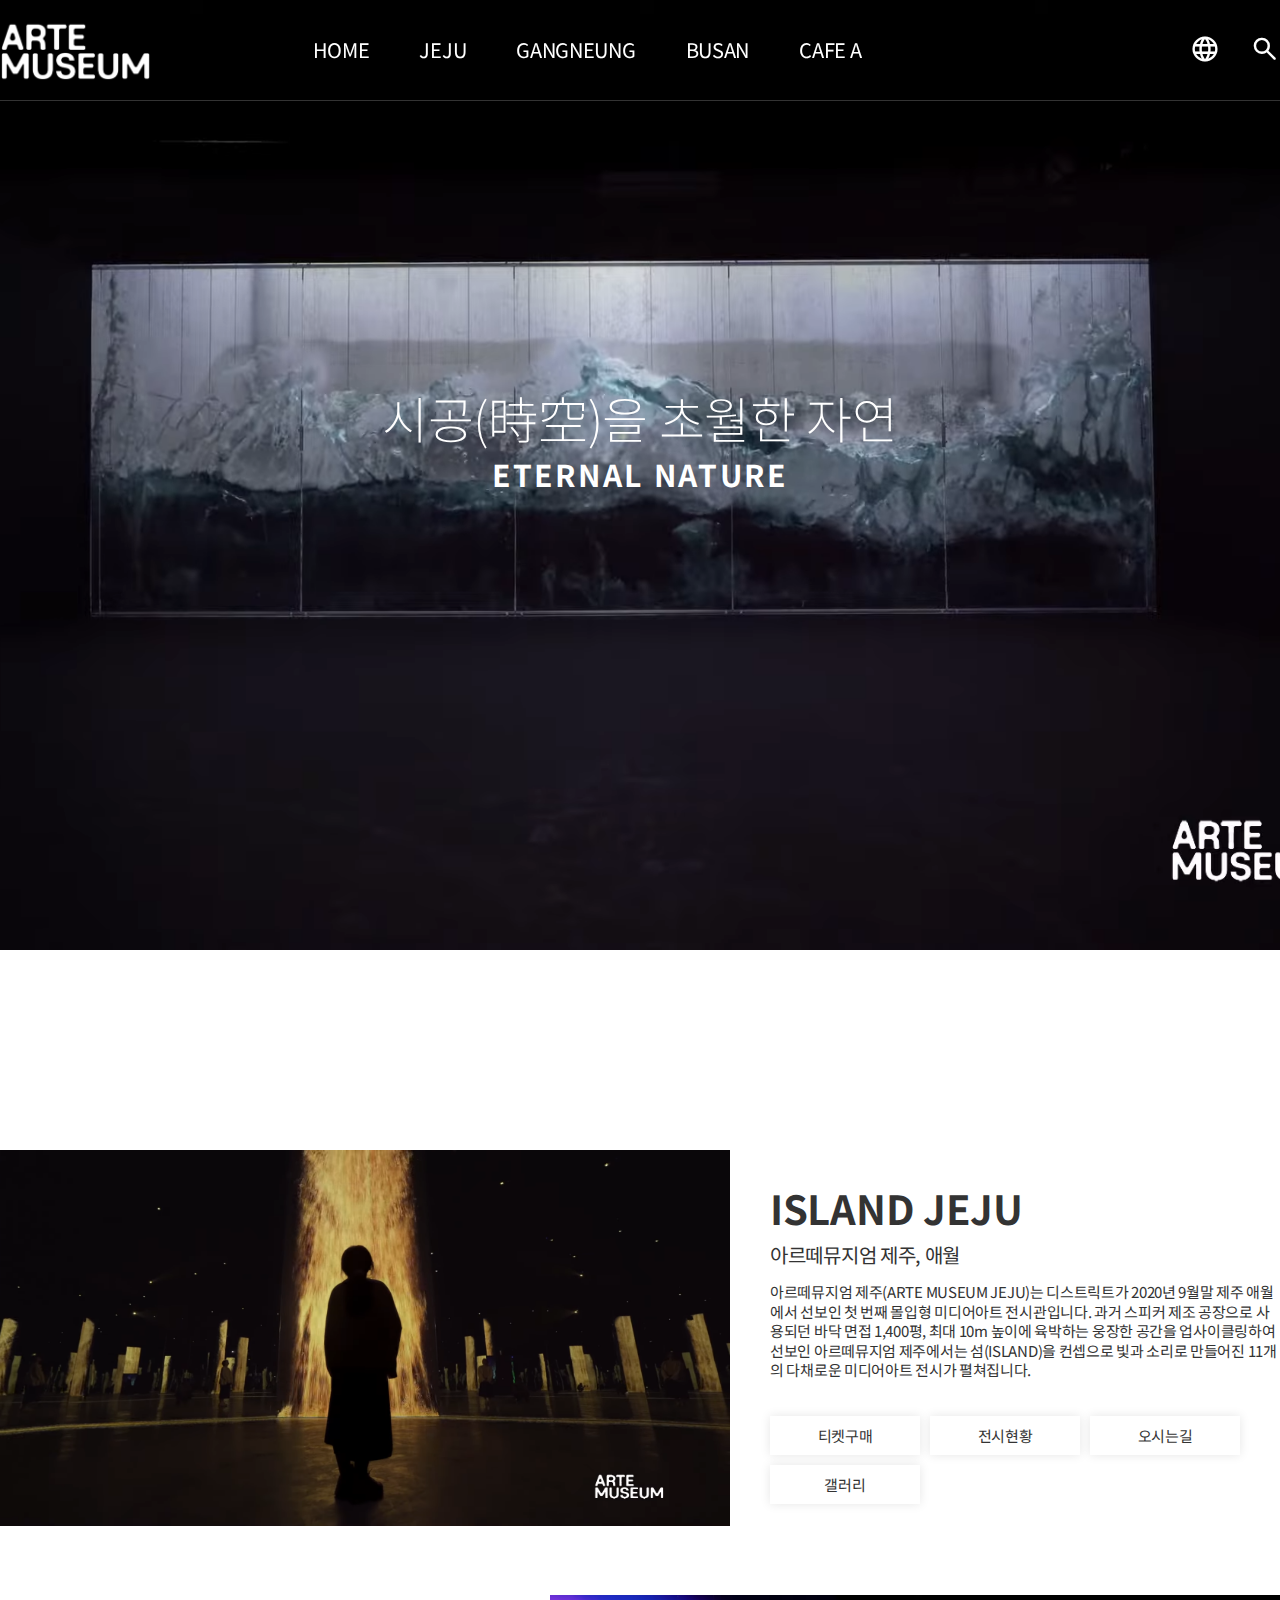
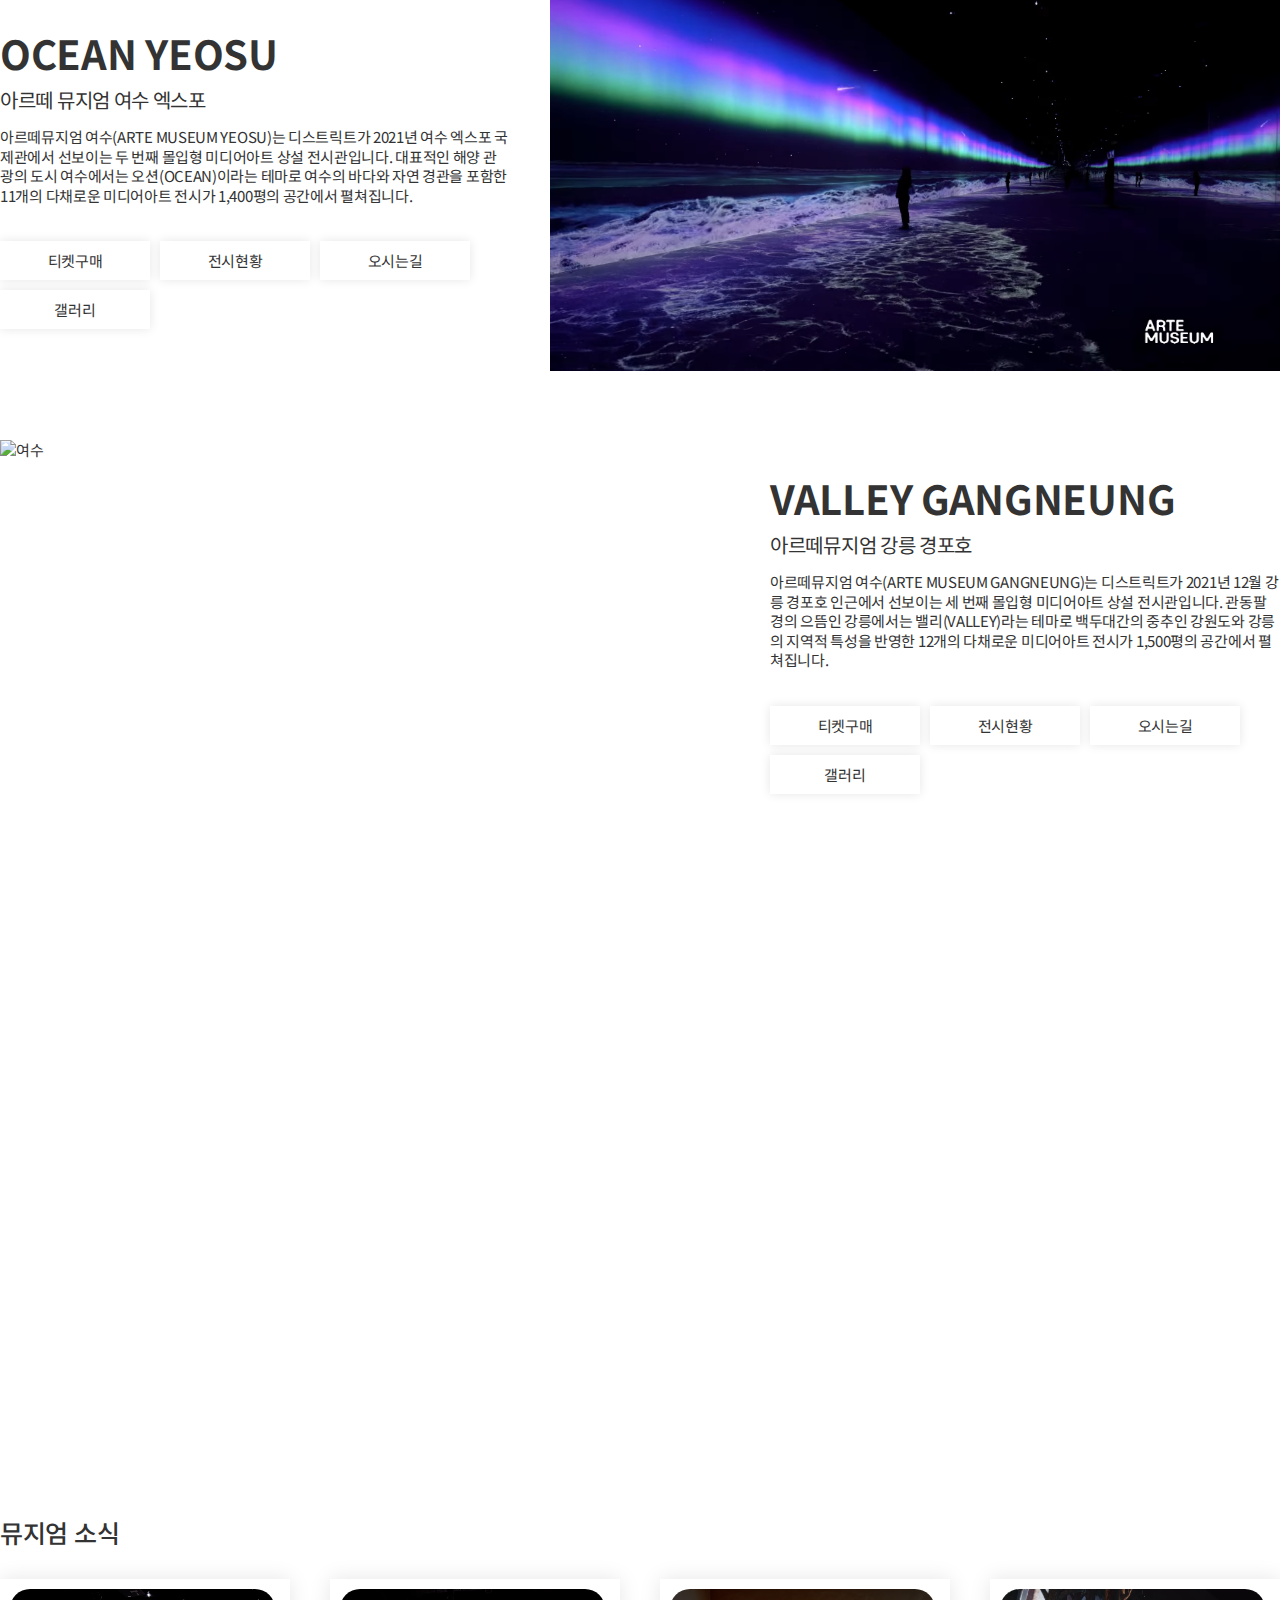
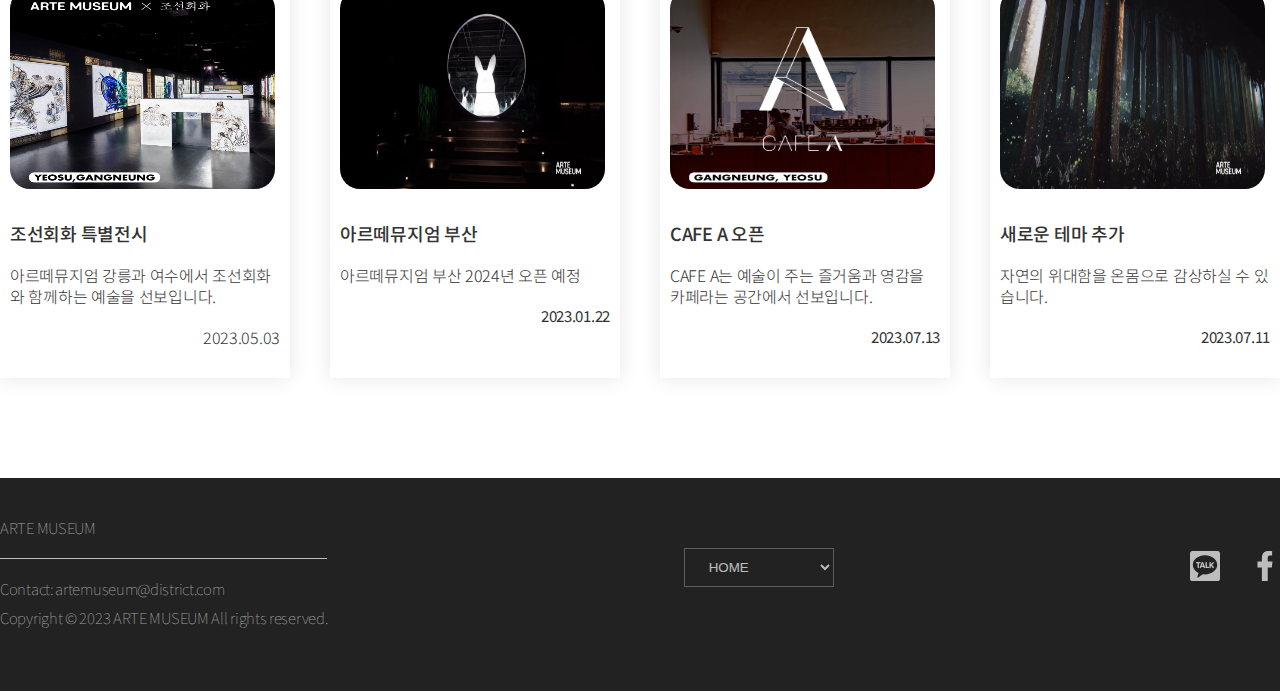
==== artemuseum/index.html @ 4e0123c5 "Add files via upload" ====
<!DOCTYPE html>
<html lang="en">
  <head>
    <meta charset="UTF-8" />
    <meta name="viewport" content="width=device-width, initial-scale=1.0" />
    <title>standardWeb_아르떼뮤지엄</title>

    <link rel="stylesheet" href="https://fonts.googleapis.com/css2?family=Material+Symbols+Rounded:opsz,wght,FILL,GRAD@20..48,100..700,0..1,-50..200" />
    <link rel="stylesheet" href="css/style.css" />
    <link rel="stylesheet" href="css/default.css" />
    <script src="js/jquery.min_1.12.4.js"></script>
    <script src="js/lg1.js"></script>
  </head>
  <body>
    <main id="main">
      <header id="header">
        <div class="wrap">
          <h1 class="logo"><a href="#"></a></h1>
          <nav class="mainMenu">
            <ul>
              <li><a href="#">HOME</a></li>
              <li><a href="#">JEJU</a></li>
              <li><a href="#">GANGNEUNG</a></li>
              <li><a href="#">BUSAN</a></li>
              <li><a href="#">CAFE A</a></li>
            </ul>
          </nav>
          <div class="btn">
            <button><i class="material-symbols-rounded">language</i></button>
            <button><i class="material-symbols-rounded"> search</i></button>
          </div>
        </div>
      </header>
      <section id="visual">
        <div class="wrap">
          <div class="visual_text">
            <h1>시공(時空)을 초월한 자연</h1>
            <p>ETERNAL NATURE</p>
          </div>
        </div>
      </section>
      <section id="biz">
        <div class="wrap">
          <div class="group1 fleft clearfix">
            <img src="./img/biz1.png" alt="제주">
            <div class="inner">
              <h2>ISLAND JEJU</h2>
              <strong>아르떼뮤지엄 제주, 애월</strong>
              <p>아르떼뮤지엄 제주(ARTE MUSEUM JEJU)는 디스트릭트가 2020년 9월말
                제주 애월에서 선보인 첫 번째 몰입형 미디어아트 전시관입니다.
                과거 스피커 제조 공장으로 사용되던 바닥 면접 1,400평, 최대 10m
                높이에 육박하는 웅장한 공간을 업사이클링하여 선보인 아르떼뮤지엄
                제주에서는 섬(ISLAND)을 컨셉으로 빛과 소리로 만들어진 11개의
                다채로운 미디어아트 전시가 펼쳐집니다.</p>
              <div class="link">
                <ul>
                  <li><a href="#">티켓구매</a></li>
                  <li><a href="#">전시현황</a></li>
                  <li><a href="#">오시는길</a></li>
                  <li><a href="#">갤러리</a></li>
                </ul>
              </div>
            </div>
          </div>
          <div class="group2 fright clearfix">
            <img src="./img/biz2.png" alt="여수">
            <div class="inner">
              <h2>OCEAN YEOSU</h2>
              <strong>아르떼 뮤지엄 여수 엑스포 </strong>
              <p>아르떼뮤지엄 여수(ARTE MUSEUM YEOSU)는 디스트릭트가 2021년 여수
                엑스포 국제관에서 선보이는 두 번째 몰입형 미디어아트 상설
                전시관입니다. 대표적인 해양 관광의 도시 여수에서는
                오션(OCEAN)이라는 테마로 여수의 바다와 자연 경관을 포함한 11개의
                다채로운 미디어아트 전시가 1,400평의 공간에서 펼쳐집니다.</p>
              <div class="link">
                <ul>
                  <li><a href="#">티켓구매</a></li>
                  <li><a href="#">전시현황</a></li>
                  <li><a href="#">오시는길</a></li>
                  <li><a href="#">갤러리</a></li>
                </ul>
              </div>
            </div>
          </div>
          <div class="group3 fleft clearfix">
            <div class="groupImg"><img src="./img/biz3.png" alt="여수"></div>

            <div class="inner">
              <h2>VALLEY GANGNEUNG</h2>
              <strong>아르떼뮤지엄 강릉 경포호</strong>
              <p>아르떼뮤지엄 여수(ARTE MUSEUM GANGNEUNG)는 디스트릭트가 2021년
                12월 강릉 경포호 인근에서 선보이는 세 번째 몰입형 미디어아트
                상설 전시관입니다. 관동팔경의 으뜸인 강릉에서는 밸리(VALLEY)라는
                테마로 백두대간의 중추인 강원도와 강릉의 지역적 특성을 반영한
                12개의 다채로운 미디어아트 전시가 1,500평의 공간에서 펼쳐집니다.</p>
              <div class="link">
                <ul>
                  <li><a href="#">티켓구매</a></li>
                  <li><a href="#">전시현황</a></li>
                  <li><a href="#">오시는길</a></li>
                  <li><a href="#">갤러리</a></li>
                </ul>
              </div>
            </div>
          </div>
        </div>
      </section>
      <section id="goal">
        <div class="wrap">
          <div class="goal_inner">
            <h2>
              영원한 자연(ETERNAL NATRE)을 주제로 제작된 작품들은 <br>
              시각적
              강렬함과 감각적인 사운드, 품격있는 향기와 함께 완벽한 몰입 경험을
              제공합니다.
            </h2>
            <p>
              모든 감각의 긴장을 잠시 내려놓고 아르떼뮤지엄이 선사하는 영원한
              자연의 공간 속으로 입장해보세요.
            </p>
          </div>
        </div>
      </section>
      <section id="news">
        <div class="wrap">
          <h2>뮤지엄 소식</h2>
          <ul>
            <li>
              <a href="#">
                <img src="./img/news1.jpg" alt="조선회화" />
                <strong class="news_tit">조선회화 특별전시</strong>
                <span class="news_text"
                  >아르떼뮤지엄 강릉과 여수에서 조선회화와 함께하는 예술을
                  선보입니다.</sp
                >
                <span class="date">2023.05.03</span>
              </a>
            </li>
            <li>
              <a href="#">
                <img src="./img/news2.png" alt="부산" />
                <strong class="news_tit">아르떼뮤지엄 부산</strong>
                <span class="news_text"
                  >아르떼뮤지엄 부산 2024년 오픈 예정</span
                >
                <span class="date">2023.01.22</span>
              </a>
            </li>
            <li>
              <a href="#">
                <img src="./img/news3.png" alt="카페" />
                <strong class="news_tit">CAFE A 오픈</strong>
                <span class="news_text"
                  >CAFE A는 예술이 주는 즐거움과 영감을 카페라는 공간에서
                  선보입니다.</span
                >
                <span class="date">2023.07.13</span>
              </a>
            </li>
            <li>
              <a href="#">
                <img src="./img/news4.png" alt="새로운 테마" />
                <strong class="news_tit">새로운 테마 추가</strong>
                <span class="news_text"
                  >자연의 위대함을 온몸으로 감상하실 수 있습니다.</span
                >
                <span class="date">2023.07.11</span>
              </a>
            </li>
          </ul>
        </div>
      </section>
      <footer id="footer">
        <div class="wrap">
          <div class="footer1">
            <h1>ARTE MUSEUM</h1>
            <span>Contact: artemuseum@district.com</span>
            <span>Copyright &copy; 2023 ARTE MUSEUM All rights reserved.</span>
          </div>
          <div class="footer2">
            <select name="select" id="select">
              <option value="1">HOME</option>
              <option value="1">JEJU</option>
              <option value="1">YEOSU</option>
              <option value="1">GANGNEUNG</option>
              <option value="1">CAFE A</option>
            </select>
          </div>
          <div class="footer3">
            <ul>
              <li>
                <a href="#"
                  ><img
                    src="./img/kakaotalk-svgrepo-com.svg"
                    alt="카카오톡 바로가기"
                /></a>
              </li>
              <li>
                <a href="#"
                  ><img src="./img/facebook-176-svgrepo-com.svg" alt=""></a>
              </li>
            </ul>
          </div>
        </div>
      </footer>
    </main>
  </body>
</html>
---- artemuseum/css/style.css ----
@charset "ur\tf-8";

#header {
  position: absolute;
  left: 0;
  top: 0;
  z-index: 100;
  width: 100%;
  height: 100px;
  border-bottom: 1px solid rgba(255, 255, 255, 0.2);
  color: #fff;
  position: fixed;
}
#header .wrap {
  display: flex;
  justify-content: space-between;
  align-items: center;
  height: 100%;
}
#header .logo {
  width: 150px;
  height: 100px;
  background: url(../img/logo_w.png) no-repeat center center;
  background-size: contain;
}
#header.fixed {
  background: #fff;
}
#header.fixed .logo {
  width: 150px;
  height: 100px;
  background: url(../img/logo_b.png) no-repeat center center;
  background-size: contain;
}
#header .logo a {
  display: block;
}
#header .mainMenu {
  width: 60%;
}
#header .mainMenu ul {
  display: flex;
  justify-content: center;
  gap: 50px;
}
#header .mainMenu ul li a {
  font-size: 20px;
}
#header.fixed .mainMenu ul li a {
  font-size: 20px;
  color: #333;
}
#header .mainMenu ul li a:hover {
  color: #333;
}
#header .btn {
  width: 20%;
  display: flex;
  justify-content: flex-end;
  gap: 30px;
}
#header .btn button i {
  font-size: 30px;
}
#header .btn button i:hover {
  color: #333;
}
#header.fixed .btn button i {
  color: #333;
}
#visual {
  background: url(../img/vs1.png) no-repeat center center;
  width: 100%;
  height: 950px;
  background-size: cover;
  color: #fff;
  position: relative;
}
#visual .wrap .visual_text {
  position: absolute;
  top: 40%;
  left: 50%;
  transform: translateX(-50%);
  text-align: center;
}
#visual .wrap .visual_text h1 {
  font-size: 50px;
  font-weight: 200;
  line-height: 1.5;
}
#visual .wrap .visual_text p {
  font-weight: 700;
  font-size: 30px;
  letter-spacing: 0.09em;
}
#biz {
  margin-top: 200px;
  margin-bottom: 200px;
}
#biz img {
  width: 730px;
  height: 376px;
}
#biz .group1 {
  margin: 109px 0 69px 0;
}
#biz .group2 {
  margin-bottom: 69px;
}
#biz .fleft img {
  float: left;
}
#biz .inner {
  width: 510px;
}
#biz .fleft .inner {
  float: right;
  margin-left: 40px;
}
#biz .fright img {
  float: right;
}
#biz .fright .inner {
  float: left;
  margin-right: 40px;
}
#biz h2 {
  margin: 32px 0 8px 0;
  font-size: 40px;
  font-weight: 700;
}
#biz strong {
  display: block;
  margin-bottom: 14px;
  font-size: 20px;
  font-weight: 400;
}
#biz .link {
  margin-top: 36px;
}
#biz .link ul {
  display: flex;
  flex-wrap: wrap;
  gap: 10px;
}
#biz .link ul li {
  flex-basis: 150px;
  box-shadow: 0 0 10px rgba(0, 0, 0, 0.1);
}
#biz .link ul li a {
  display: block;
  line-height: 39px;
  white-space: nowrap;
  text-align: center;
}
#biz .link ul li:hover {
  transform: scale(1.3);
  transition: 0.5s;
}
#goal {
  width: 100%;
  height: 400px;
  background: url(../img/goal.png) no-repeat top left;
  color: #fff;
  position: relative;
  margin-bottom: 100px;
}
#goal .goal_inner {
  width: 100%;
  height: 400px;
  display: flex;
  flex-direction: column;
  justify-content: center;
  align-items: center;
  text-align: center;
}
#goal .goal_inner h2 {
  font-weight: 200;
  font-size: 30px;
  line-height: 1.5;
}
#goal .goal_inner p {
  font-weight: 500;
  font-size: 25px;
  line-height: 2;
}
#news {
  margin-bottom: 100px;
}
#news h2 {
  font-size: 25px;
  font-weight: 500;
  margin-bottom: 30px;
}
#news ul {
  display: flex;
  gap: 40px;
}
#news ul li {
  width: 290px;
  box-shadow: 0 0 20px rgba(0, 0, 0, 0.1);
  padding: 10px;
}
#news ul li a {
  display: block;
}
#news ul li a img {
  width: 265px;
  height: 200px;
  border-radius: 20px;
  margin-bottom: 10px;
}
#news ul li a:hover img {
  opacity: 0.7;
}
#news ul li a .news_tit {
  display: block;
  margin: 20px 0;
  font-weight: 500;
  font-size: 18px;
}
#news ul li a:hover .news_tit {
  text-decoration: underline;
}
#news ul li a .news_text {
  font-size: 16px;
  font-weight: 300;
}
#news ul li a .date {
  display: block;
  margin: 20px 0;
  text-align: right;
}
#footer {
  padding: 40px 2px 73px 0;
  height: 100px;
  background-color: #222;
  color: rgba(255, 255, 255, 0.8);
}
#footer .wrap {
  display: flex;
  height: 100px;
  align-items: center;
  justify-content: space-between;
  gap: 30px;
}
#footer .footer1 {
  opacity: 0.7;
}
#footer .footer1 h1 {
  display: block;
  border-bottom: 1px solid #fff;
  font-size: 15px;
  font-weight: 100;
  margin-bottom: 20px;
  padding: 20px 0;
}
#footer .footer1 span {
  font-size: 15px;
  font-weight: 100;
  margin: 10px 0;
  display: block;
}
#footer .footer2 {
  opacity: 0.7;
}
#footer .footer2 select {
  background: transparent;
  padding: 10px 20px;
  color: #fff;
}
#footer .footer2 select option {
  color: #333;
  padding: 10px 20px;
}
#footer .footer3 {
  opacity: 0.7;
}
#footer .footer3 ul {
  display: flex;
  gap: 30px;
}
#footer .footer3 ul li a img {
  width: 30px;
  height: 30px;
}
---- artemuseum/css/default.css ----
@import url("https://fonts.googleapis.com/css2?family=Noto+Sans+KR:wght@100;300;400;500;700;900&display=swap");
* {
  margin: 0;
  padding: 0;
}
body {
  font-family: "Noto Sans KR", sans-serif;
  font-size: 15px;
  font-weight: 400;
  line-height: 1.3;
  letter-spacing: -0.02em;
  color: #333;
}
.wrap {
  width: 1280px;
  margin: 0 auto;
}
ul {
  list-style: none;
}
ul li a {
  text-decoration: none;
  color: inherit;
}
a {
  text-decoration: none;
  color: inherit;
  display: block;
}
.clearfix::after {
  display: block;
  height: 0;
  visibility: hidden;
  content: "";
  clear: both;
}
button {
  background-color: transparent;
  border: 0;
  cursor: pointer;
  color: inherit;
}
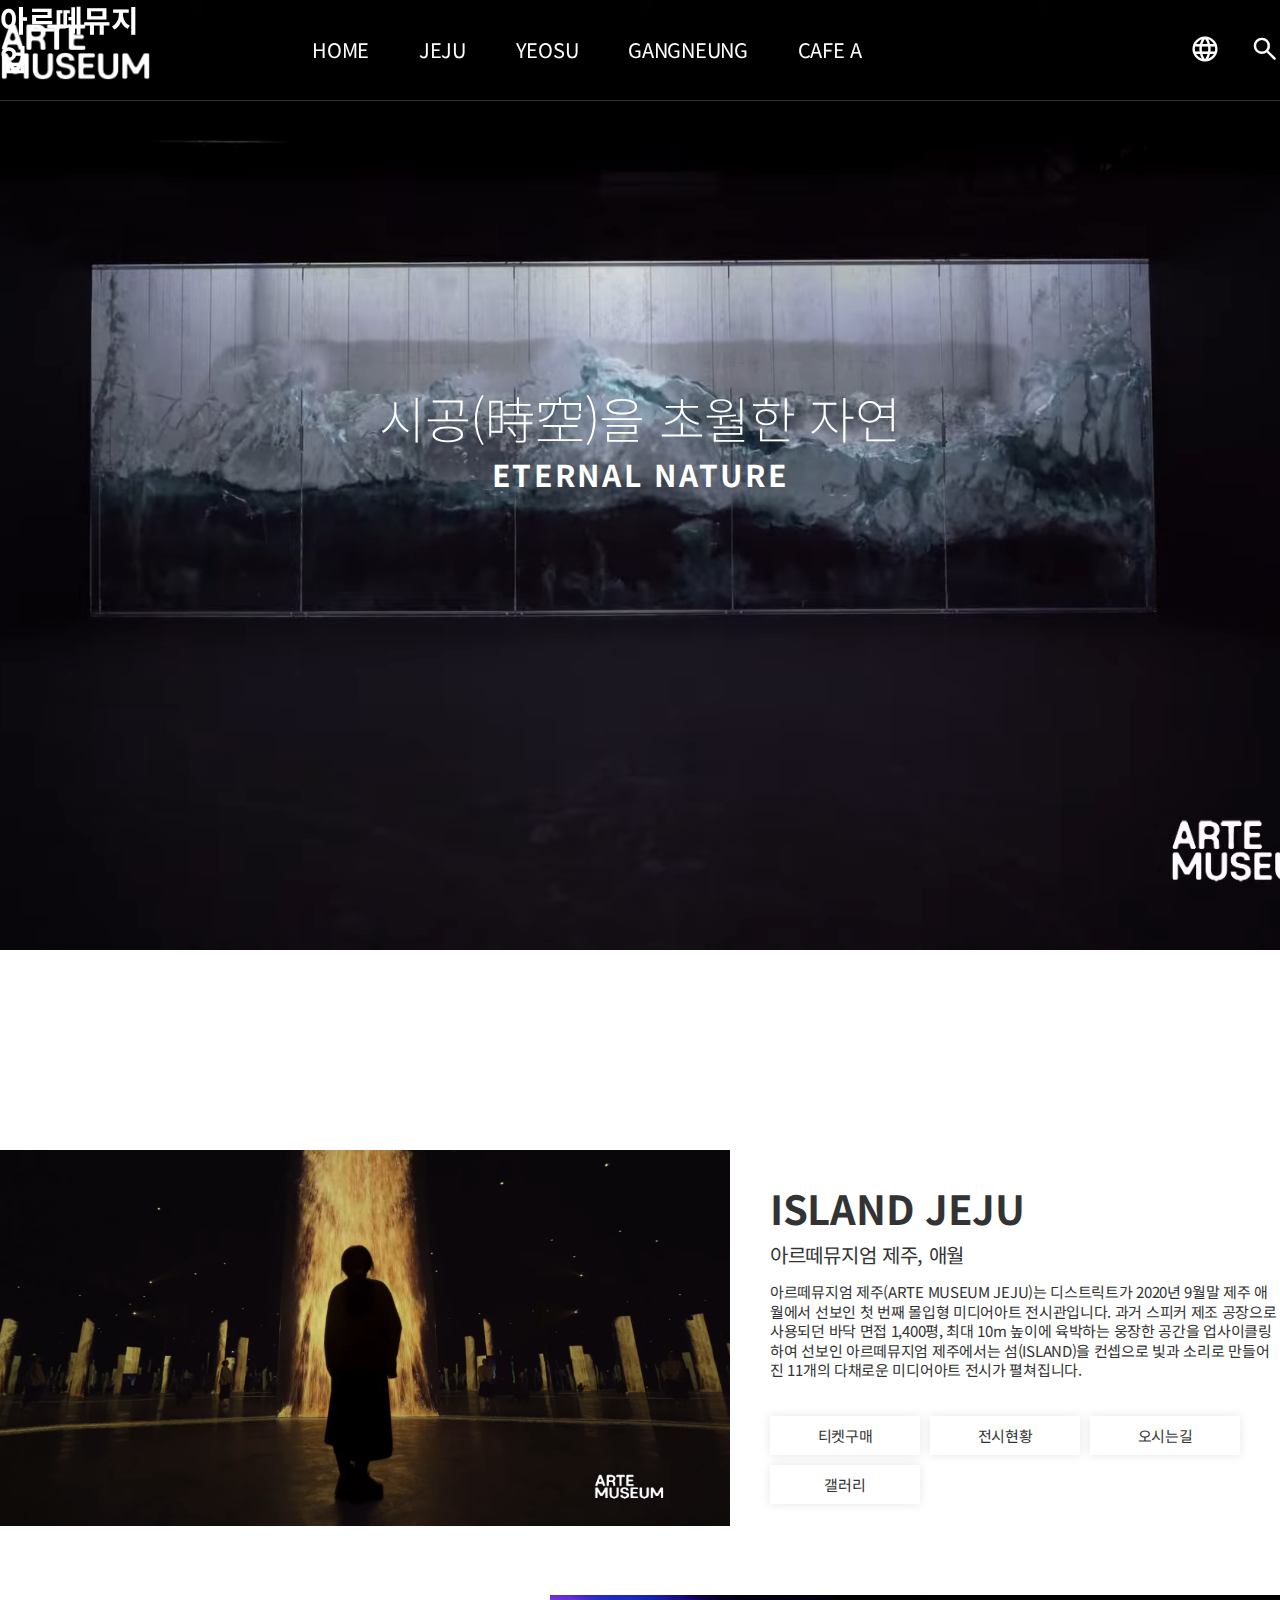
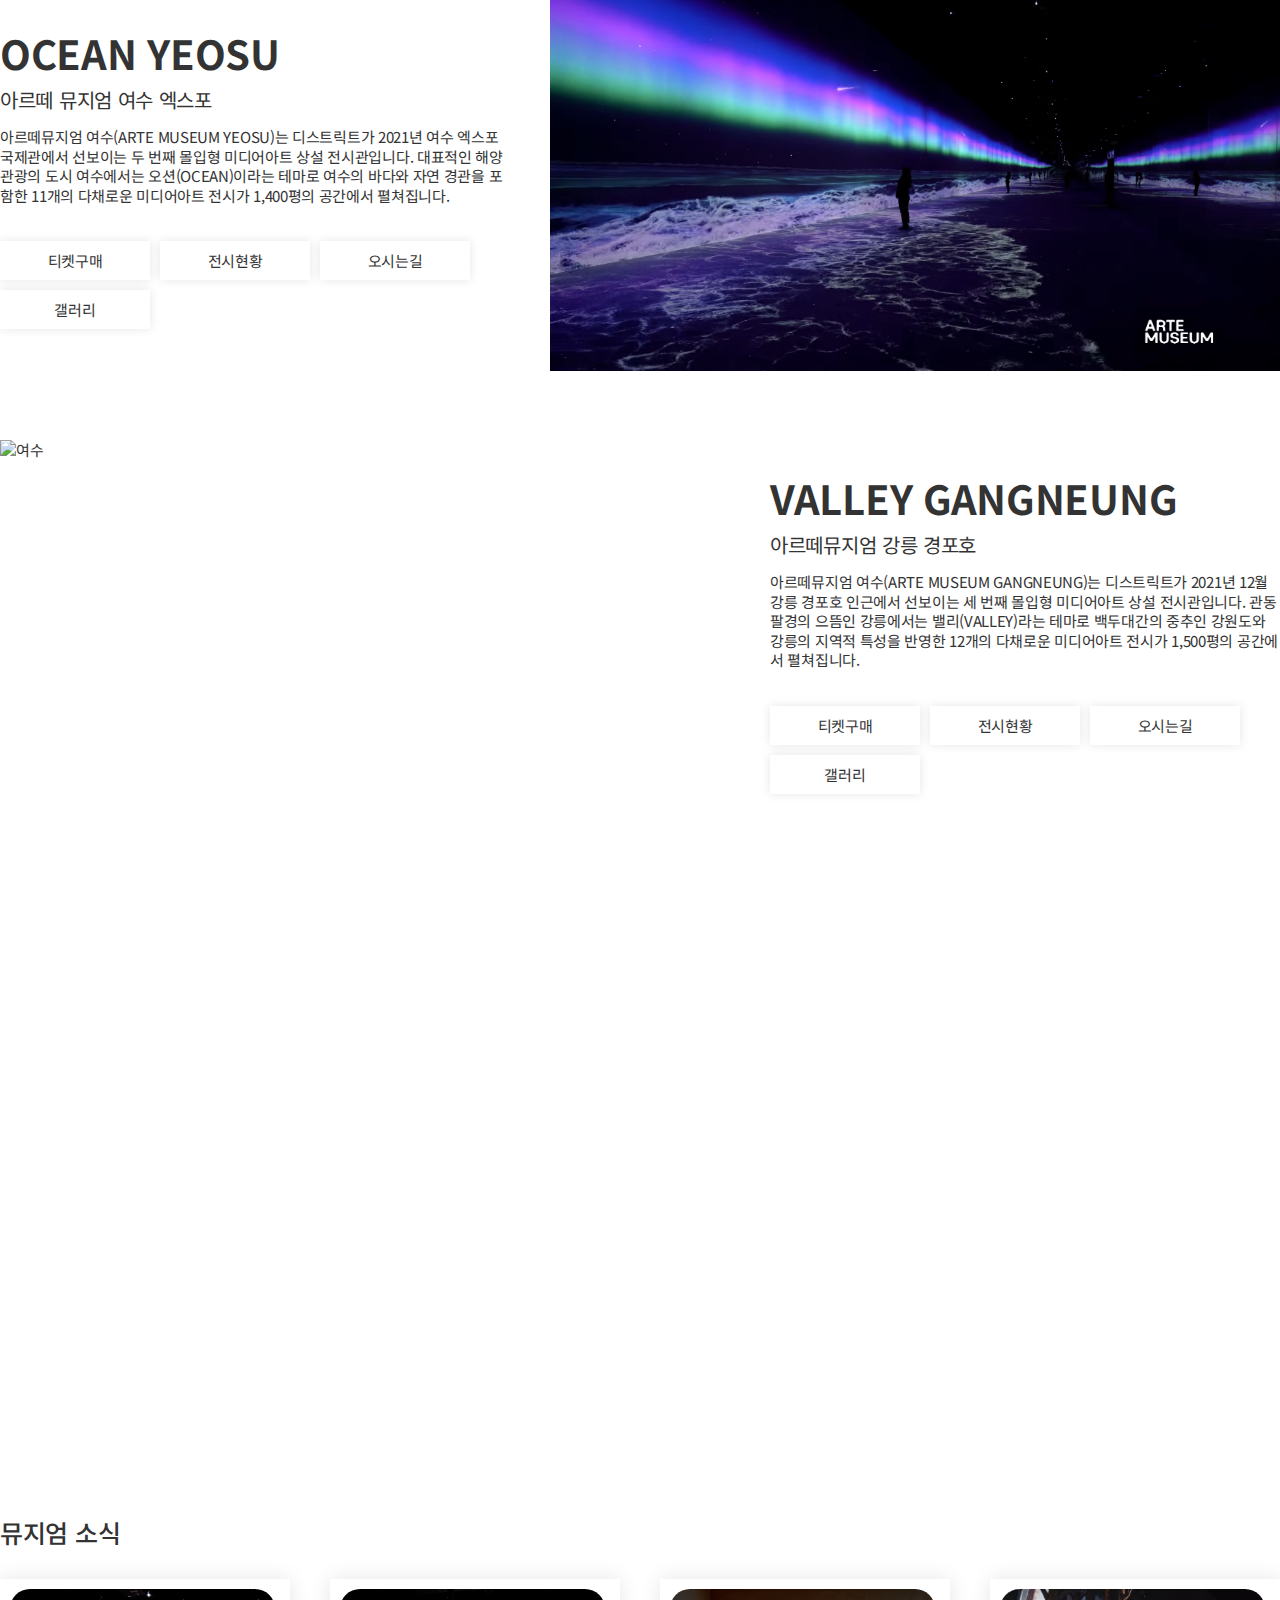
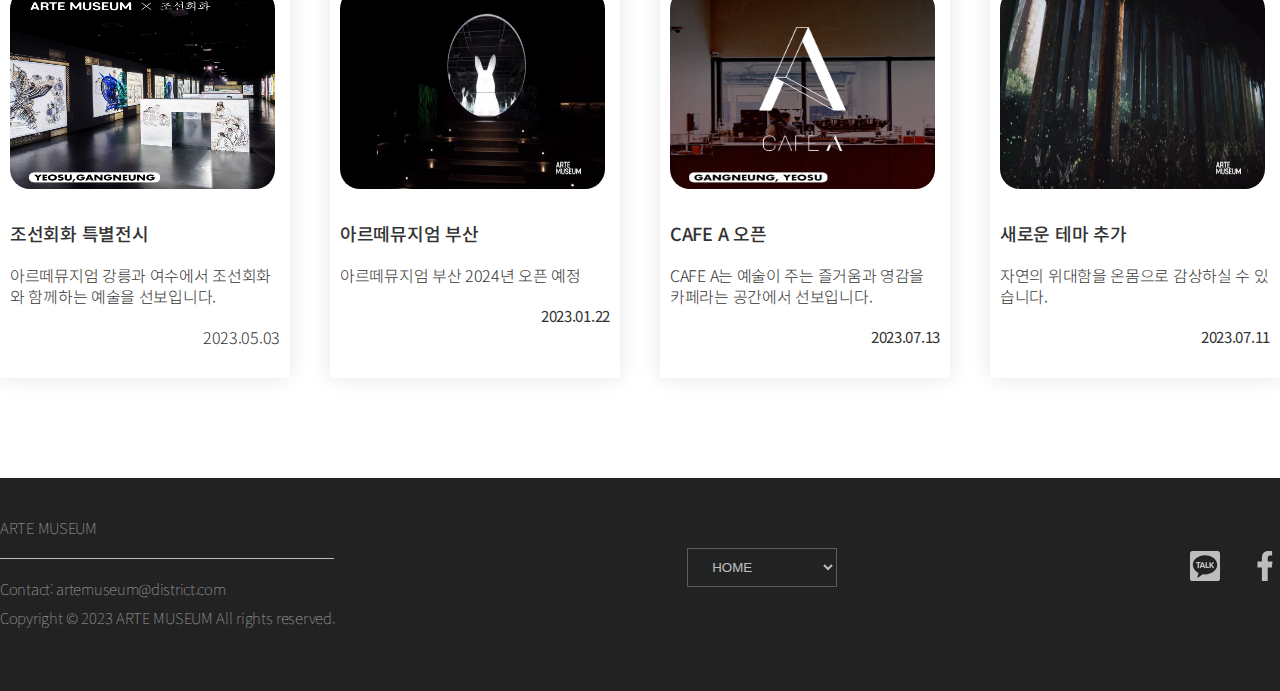
==== commit b8fa85c1: "Update index.html" ====
--- a/artemuseum/index.html
+++ b/artemuseum/index.html
@@ -1,5 +1,5 @@
 <!DOCTYPE html>
-<html lang="en">
+<html lang="ko">
   <head>
     <meta charset="UTF-8" />
     <meta name="viewport" content="width=device-width, initial-scale=1.0" />
@@ -15,14 +15,14 @@
     <main id="main">
       <header id="header">
         <div class="wrap">
-          <h1 class="logo"><a href="#"></a></h1>
+          <h1 class="logo"><a href="https://khw0875.github.io/html/artemuseum">아르떼뮤지엄</a></h1>
           <nav class="mainMenu">
             <ul>
-              <li><a href="#">HOME</a></li>
-              <li><a href="#">JEJU</a></li>
-              <li><a href="#">GANGNEUNG</a></li>
-              <li><a href="#">BUSAN</a></li>
-              <li><a href="#">CAFE A</a></li>
+              <li><a href="#visual">HOME</a></li>
+              <li><a href="https://artemuseum.com/JEJU">JEJU</a></li>
+              <li><a href="https://artemuseum.com/YEOSU">YEOSU</a></li>
+              <li><a href="https://artemuseum.com/GANGNEUNG">GANGNEUNG</a></li>
+              <li><a href="https://artemuseum.com/CAFEA">CAFE A</a></li>
             </ul>
           </nav>
           <div class="btn">
@@ -54,7 +54,7 @@
                 다채로운 미디어아트 전시가 펼쳐집니다.</p>
               <div class="link">
                 <ul>
-                  <li><a href="#">티켓구매</a></li>
+                  <li><a href="https://map.naver.com/v5/entry/place/1669734880?placePath=%2Fticket&c=15,0,0,0,dh">티켓구매</a></li>
                   <li><a href="#">전시현황</a></li>
                   <li><a href="#">오시는길</a></li>
                   <li><a href="#">갤러리</a></li>
@@ -74,7 +74,7 @@
                 다채로운 미디어아트 전시가 1,400평의 공간에서 펼쳐집니다.</p>
               <div class="link">
                 <ul>
-                  <li><a href="#">티켓구매</a></li>
+                  <li><a href="https://map.naver.com/v5/entry/place/1812566936?lng=127.74574410000004&lat=34.75085400000005&placePath=%2Fbooking&entry=plt&c=15,0,0,0,dh">티켓구매</a></li>
                   <li><a href="#">전시현황</a></li>
                   <li><a href="#">오시는길</a></li>
                   <li><a href="#">갤러리</a></li>
@@ -95,7 +95,7 @@
                 12개의 다채로운 미디어아트 전시가 1,500평의 공간에서 펼쳐집니다.</p>
               <div class="link">
                 <ul>
-                  <li><a href="#">티켓구매</a></li>
+                  <li><a href="https://map.naver.com/v5/entry/place/1090555407?lng=128.90725793795184&lat=37.79167301697343&placePath=%2Fbooking&entry=plt&c=15,0,0,0,dh">티켓구매</a></li>
                   <li><a href="#">전시현황</a></li>
                   <li><a href="#">오시는길</a></li>
                   <li><a href="#">갤러리</a></li>
@@ -137,7 +137,7 @@
               </a>
             </li>
             <li>
-              <a href="#">
+              <a href="https://artemuseum.com/33">
                 <img src="./img/news2.png" alt="부산" />
                 <strong class="news_tit">아르떼뮤지엄 부산</strong>
                 <span class="news_text"
@@ -147,7 +147,7 @@
               </a>
             </li>
             <li>
-              <a href="#">
+              <a href="https://artemuseum.com/CAFEA">
                 <img src="./img/news3.png" alt="카페" />
                 <strong class="news_tit">CAFE A 오픈</strong>
                 <span class="news_text"
@@ -189,14 +189,14 @@
           <div class="footer3">
             <ul>
               <li>
-                <a href="#"
+                <a href="https://pf.kakao.com/_LZHVK"
                   ><img
                     src="./img/kakaotalk-svgrepo-com.svg"
                     alt="카카오톡 바로가기"
                 /></a>
               </li>
               <li>
-                <a href="#"
+                <a href="https://www.facebook.com/ARTEMUSEUM.KOREA"
                   ><img src="./img/facebook-176-svgrepo-com.svg" alt=""></a>
               </li>
             </ul>
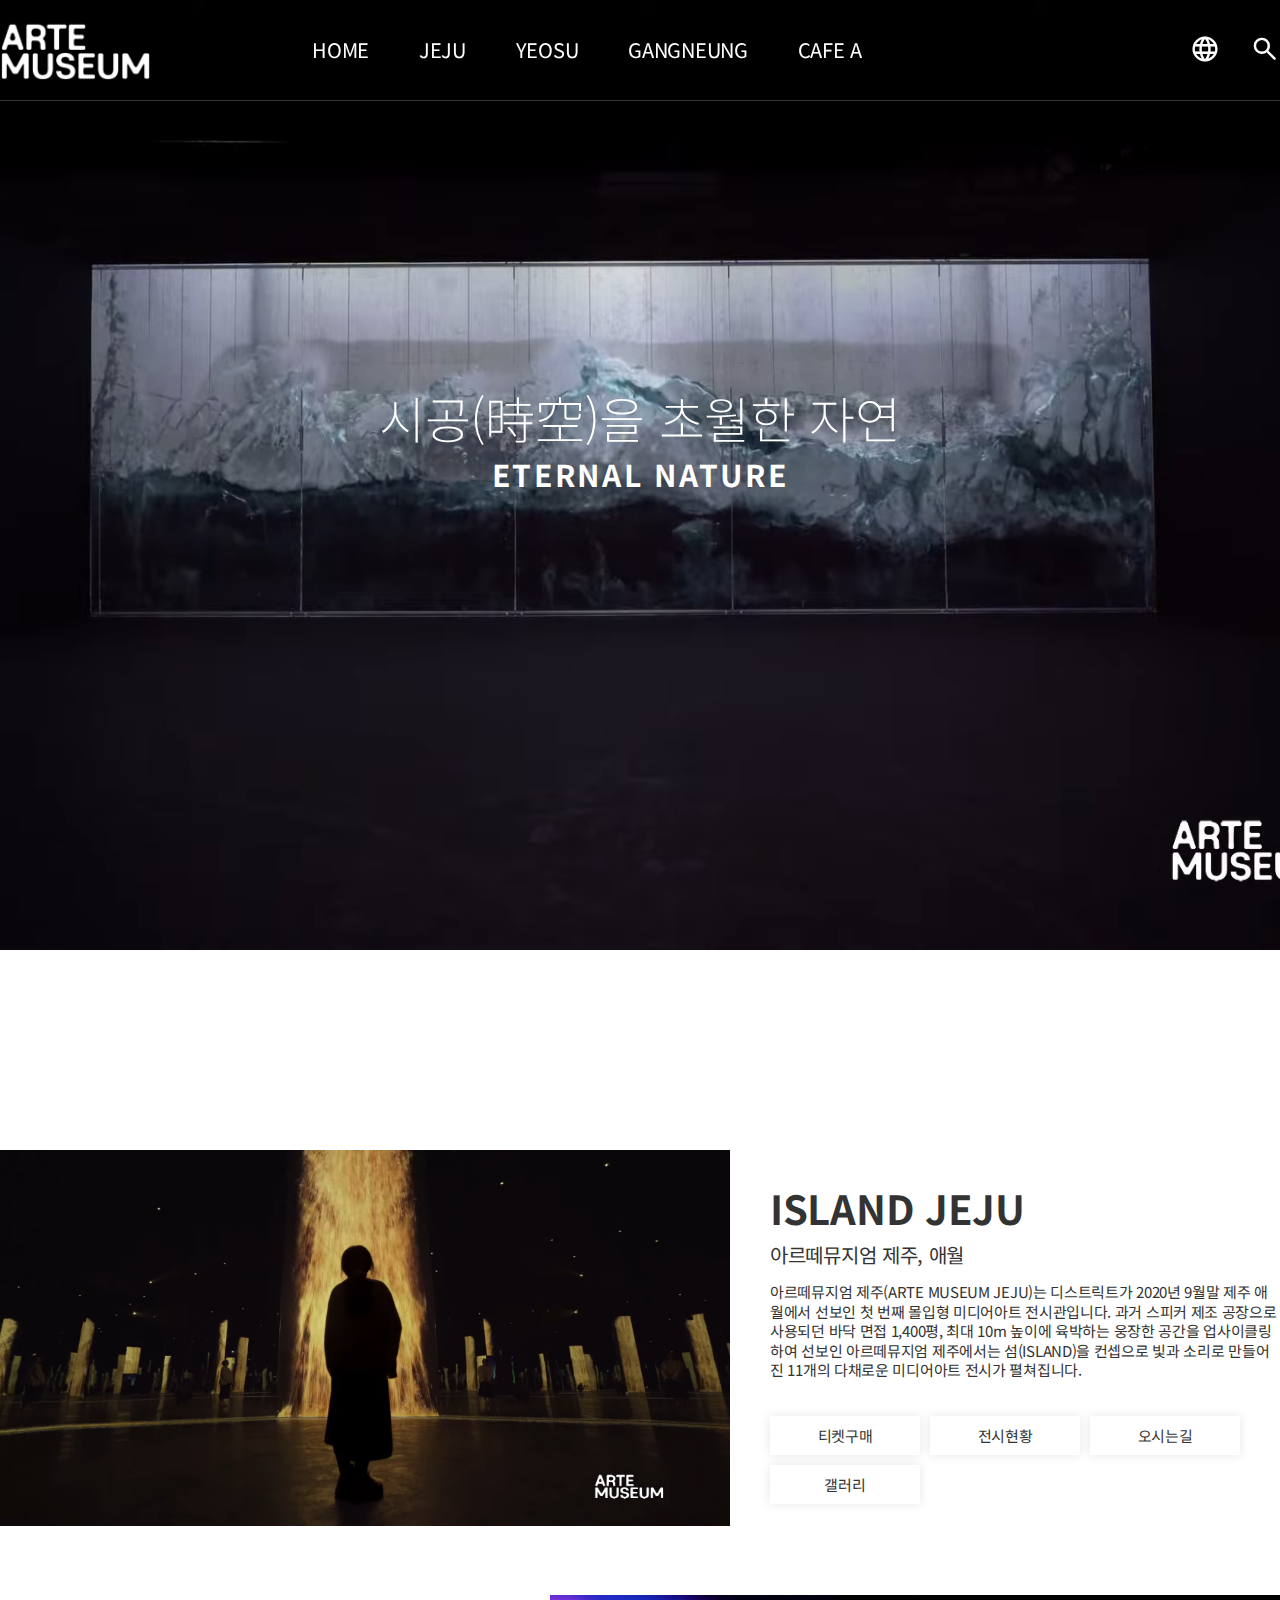
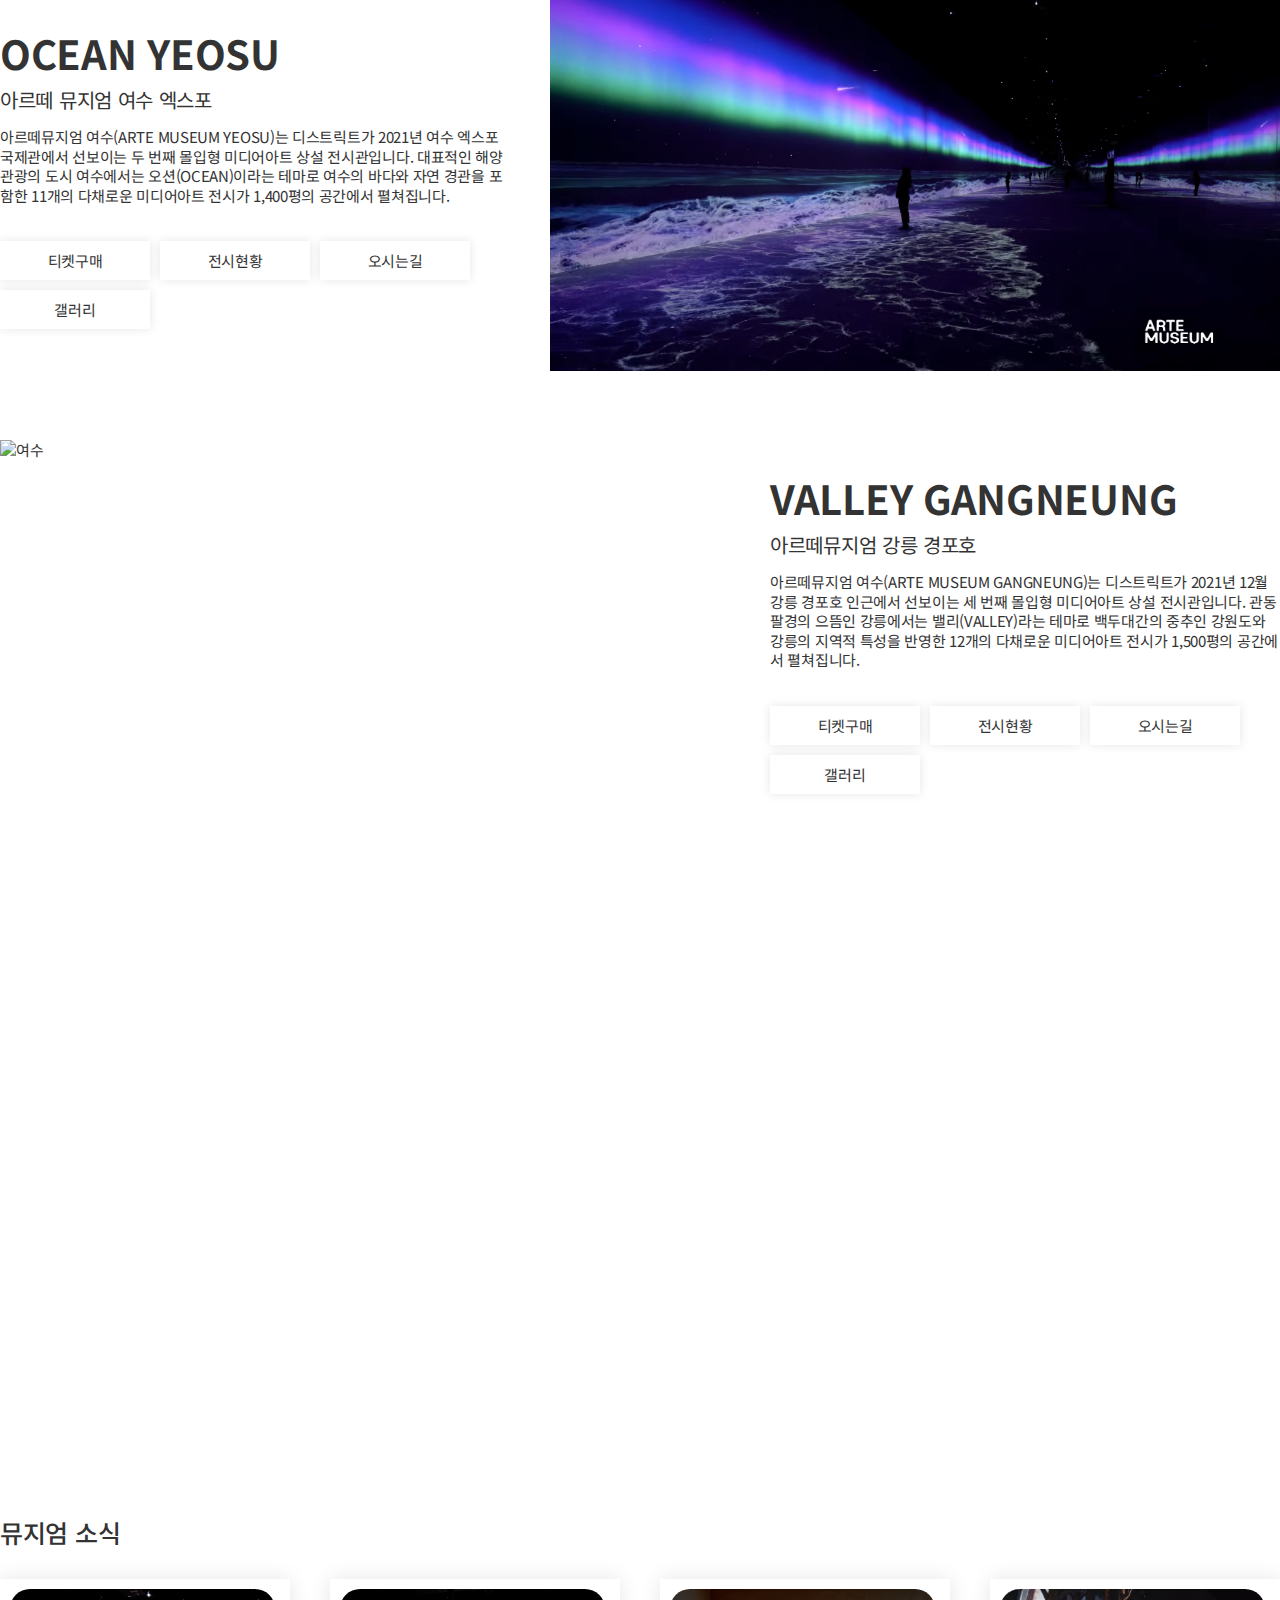
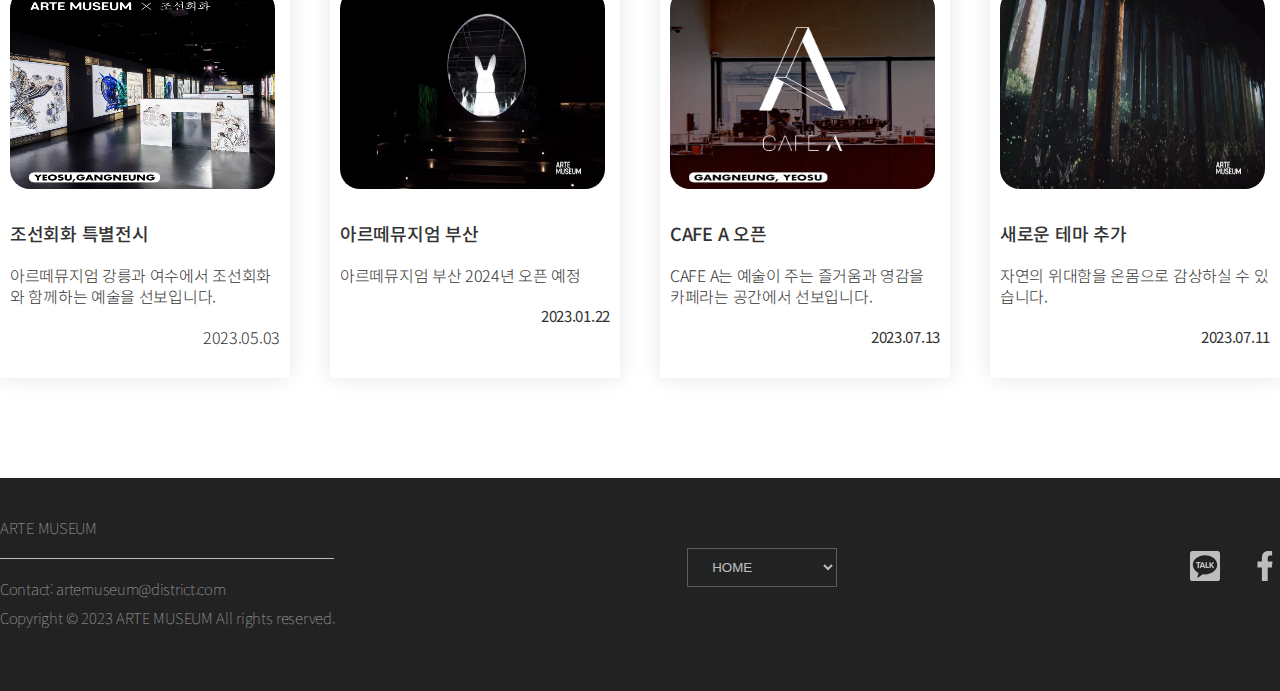
==== commit f9549c13: "Update index.html" ====
--- a/artemuseum/index.html
+++ b/artemuseum/index.html
@@ -20,9 +20,9 @@
             <ul>
               <li><a href="#visual">HOME</a></li>
               <li><a href="https://artemuseum.com/JEJU">JEJU</a></li>
-              <li><a href="https://artemuseum.com/YEOSU">YEOSU</a></li>
-              <li><a href="https://artemuseum.com/GANGNEUNG">GANGNEUNG</a></li>
-              <li><a href="https://artemuseum.com/CAFEA">CAFE A</a></li>
+              <li><a href="https://artemuseum.com/YEOSU" target="_blank">YEOSU</a></li>
+              <li><a href="https://artemuseum.com/GANGNEUNG" target="_blank">GANGNEUNG</a></li>
+              <li><a href="https://artemuseum.com/CAFEA" target="_blank">CAFE A</a></li>
             </ul>
           </nav>
           <div class="btn">
@@ -54,7 +54,7 @@
                 다채로운 미디어아트 전시가 펼쳐집니다.</p>
               <div class="link">
                 <ul>
-                  <li><a href="https://map.naver.com/v5/entry/place/1669734880?placePath=%2Fticket&c=15,0,0,0,dh">티켓구매</a></li>
+                  <li><a href="https://map.naver.com/v5/entry/place/1669734880?placePath=%2Fticket&c=15,0,0,0,dh" target="_blank">티켓구매</a></li>
                   <li><a href="#">전시현황</a></li>
                   <li><a href="#">오시는길</a></li>
                   <li><a href="#">갤러리</a></li>
@@ -74,7 +74,7 @@
                 다채로운 미디어아트 전시가 1,400평의 공간에서 펼쳐집니다.</p>
               <div class="link">
                 <ul>
-                  <li><a href="https://map.naver.com/v5/entry/place/1812566936?lng=127.74574410000004&lat=34.75085400000005&placePath=%2Fbooking&entry=plt&c=15,0,0,0,dh">티켓구매</a></li>
+                  <li><a href="https://map.naver.com/v5/entry/place/1812566936?lng=127.74574410000004&lat=34.75085400000005&placePath=%2Fbooking&entry=plt&c=15,0,0,0,dh" target="_blank">티켓구매</a></li>
                   <li><a href="#">전시현황</a></li>
                   <li><a href="#">오시는길</a></li>
                   <li><a href="#">갤러리</a></li>
@@ -95,7 +95,7 @@
                 12개의 다채로운 미디어아트 전시가 1,500평의 공간에서 펼쳐집니다.</p>
               <div class="link">
                 <ul>
-                  <li><a href="https://map.naver.com/v5/entry/place/1090555407?lng=128.90725793795184&lat=37.79167301697343&placePath=%2Fbooking&entry=plt&c=15,0,0,0,dh">티켓구매</a></li>
+                  <li><a href="https://map.naver.com/v5/entry/place/1090555407?lng=128.90725793795184&lat=37.79167301697343&placePath=%2Fbooking&entry=plt&c=15,0,0,0,dh" target="_blank">티켓구매</a></li>
                   <li><a href="#">전시현황</a></li>
                   <li><a href="#">오시는길</a></li>
                   <li><a href="#">갤러리</a></li>
@@ -137,7 +137,7 @@
               </a>
             </li>
             <li>
-              <a href="https://artemuseum.com/33">
+              <a href="https://artemuseum.com/33" target="_blank">
                 <img src="./img/news2.png" alt="부산" />
                 <strong class="news_tit">아르떼뮤지엄 부산</strong>
                 <span class="news_text"
@@ -147,7 +147,7 @@
               </a>
             </li>
             <li>
-              <a href="https://artemuseum.com/CAFEA">
+              <a href="https://artemuseum.com/CAFEA" target="_blank">
                 <img src="./img/news3.png" alt="카페" />
                 <strong class="news_tit">CAFE A 오픈</strong>
                 <span class="news_text"
@@ -190,14 +190,14 @@
             <ul>
               <li>
                 <a href="https://pf.kakao.com/_LZHVK"
-                  ><img
+                   target="_blank"><img
                     src="./img/kakaotalk-svgrepo-com.svg"
                     alt="카카오톡 바로가기"
                 /></a>
               </li>
               <li>
                 <a href="https://www.facebook.com/ARTEMUSEUM.KOREA"
-                  ><img src="./img/facebook-176-svgrepo-com.svg" alt=""></a>
+                   target="_blank"><img src="./img/facebook-176-svgrepo-com.svg" alt=""></a>
               </li>
             </ul>
           </div>
--- a/artemuseum/css/style.css
+++ b/artemuseum/css/style.css
@@ -33,7 +33,7 @@
   background-size: contain;
 }
 #header .logo a {
-  display: block;
+  opacity: 0;
 }
 #header .mainMenu {
   width: 60%;
